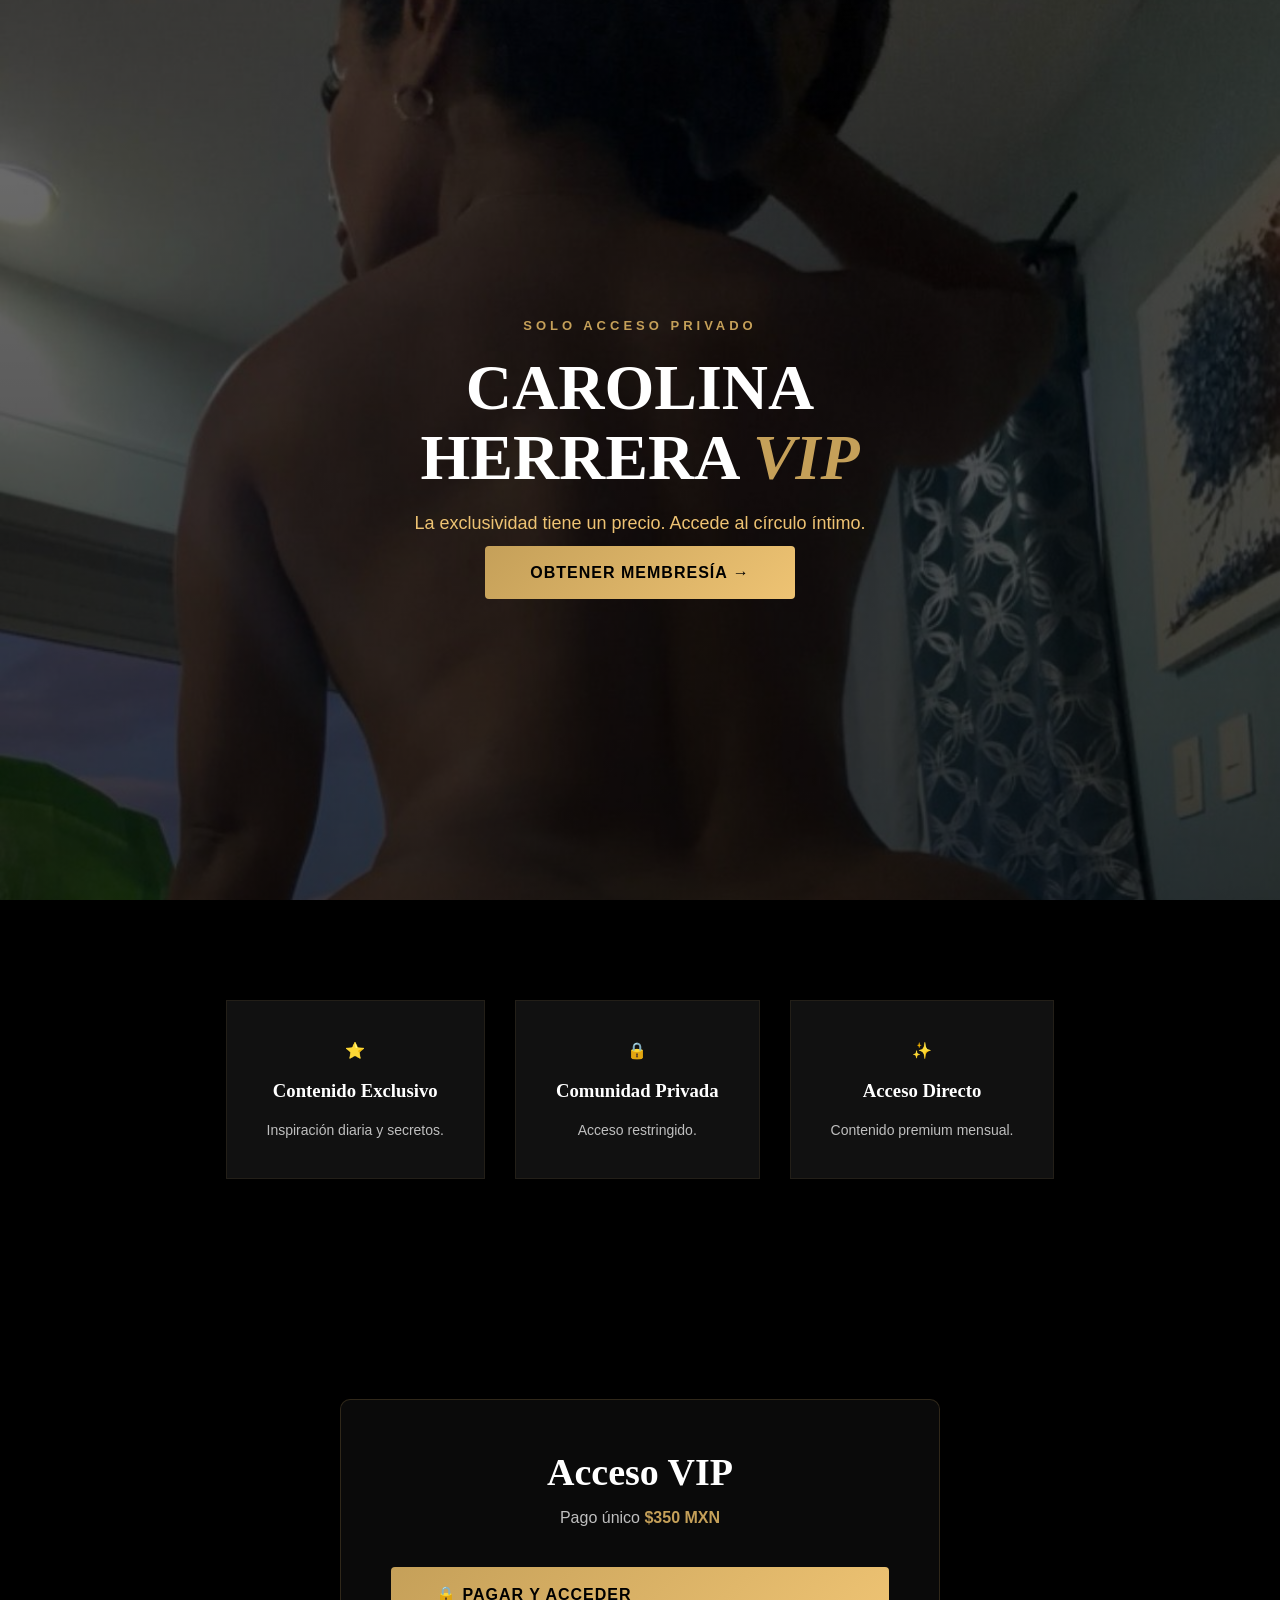
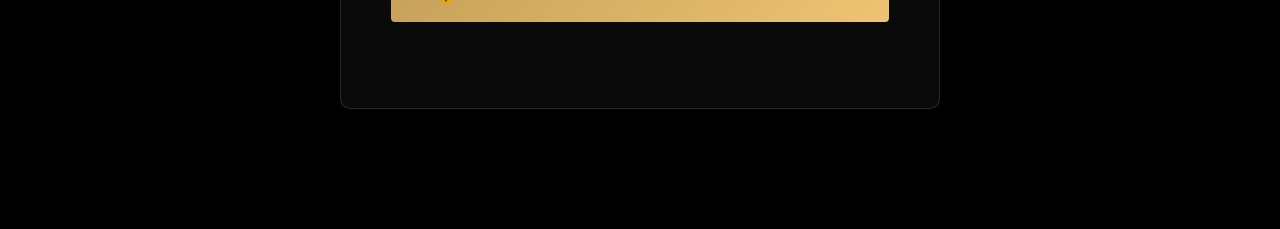
==== index.html @ 30a72f7e "Update index.html" ====
<!DOCTYPE html>
<html lang="es">
<head>
    <meta charset="UTF-8">
    <meta name="viewport" content="width=device-width, initial-scale=1.0">
    <title>VIP Acceso</title>
    <link rel="stylesheet" href="style.css">
</head>
<body>

<header class="hero">
    <div class="overlay">
        <p class="pre-title">SOLO ACCESO PRIVADO</p>

        <h1>
            <span class="white-text">CAROLINA</span><br>
            <span class="white-text">HERRERA</span>
            <span class="gold-italic">VIP</span>
        </h1>

        <p class="tagline">
            La exclusividad tiene un precio. Accede al círculo íntimo.
        </p>

        <a href="#checkout" class="btn-main">
            OBTENER MEMBRESÍA →
        </a>
    </div>
</header>

<section class="features">
    <div class="feature-box">
        <div class="icon">⭐</div>
        <h3>Contenido Exclusivo</h3>
        <p>Inspiración diaria y secretos.</p>
    </div>

    <div class="feature-box">
        <div class="icon">🔒</div>
        <h3>Comunidad Privada</h3>
        <p>Acceso restringido.</p>
    </div>

    <div class="feature-box">
        <div class="icon">✨</div>
        <h3>Acceso Directo</h3>
        <p>Contenido premium mensual.</p>
    </div>
</section>

<section id="checkout" class="checkout-container">
    <div class="checkout-box">

        <h2 class="panel-title">Acceso VIP</h2>

        <p class="panel-subtitle">
            Pago único <span class="gold-price">$350 MXN</span>
        </p>

        <!-- 🔥 CAMBIA ESTE LINK -->
        <a href="https://buy.stripe.com/7sY7sK6Xq8lueA37mo9Zm00" class="btn-main" target="_blank" rel="noopener">
    🔒 PAGAR Y ACCEDER
</a>

        <br><br>

        <!-- SUCCESS -->
        <div id="success" style="display:none; text-align:center;">
            <h2 class="gold-italic">¡PAGO EXITOSO! ✨</h2>
            <p>Bienvenido al VIP</p>

            <a href="https://t.me/+fI2PpCrHjd82ODEx" class="btn-main">
                ENTRAR AL TELEGRAM 🚀
            </a>
        </div>

    </div>
</section>

<script>
    // Mostrar éxito si vuelve desde Stripe
    if (window.location.hash === "#success") {
        document.getElementById("success").style.display = "block";
    }
</script>

</body>
</html>
<!-- update -->
---- style.css ----
* { margin: 0; padding: 0; box-sizing: border-box; }

/* VARIABLES (CLAVE PARA CONSISTENCIA) */
:root {
    --gold: #c5a059;
    --gold-light: #eec373;
    --bg-black: #000;
    --bg-dark: #0a0a0a;
    --text-gray: #bfbfbf;
}

/* BASE */
body { 
    background-color: var(--bg-black); 
    color: white; 
    font-family: 'Montserrat', sans-serif; 
    scroll-behavior: smooth;
}

/* HERO */
.hero {
    background: linear-gradient(rgba(0,0,0,0.55), rgba(0,0,0,0.75)), 
                url('./fondopagina.jpeg') center/cover no-repeat;
    height: 100vh;
    display: flex;
    flex-direction: column;
    align-items: center;
    justify-content: center;
    text-align: center;
    padding: 20px;
}

/* TEXTOS */
.pre-title { 
    color: var(--gold); 
    letter-spacing: 4px; 
    font-size: 13px; 
    margin-bottom: 20px; 
    font-weight: bold; 
}

h1 { 
    font-family: 'Playfair Display', serif; 
    font-size: clamp(2.5rem, 6vw, 4rem);
    line-height: 1.1; 
    margin-bottom: 20px; 
}

.white-text { color: #fff; }

.gold-italic { 
    color: var(--gold); 
    font-style: italic; 
    font-family: 'Playfair Display', serif; 
}

.tagline { 
    font-size: 18px; 
    max-width: 700px; 
    color: #eec373; 
    margin-bottom: 30px; 
    font-weight: 300; 
}

/* BOTÓN PRINCIPAL */
.btn-main {
    background: linear-gradient(135deg, var(--gold), var(--gold-light));
    color: black;
    padding: 18px 45px;
    text-decoration: none;
    font-weight: bold;
    text-transform: uppercase;
    letter-spacing: 1px;
    border-radius: 4px;
    transition: all 0.4s ease;
}

.btn-main:hover {
    box-shadow: 0 0 30px rgba(197, 160, 89, 0.7);
    transform: translateY(-3px);
}

/* SECCIÓN FEATURES */
.features {
    display: flex;
    justify-content: center;
    gap: 30px;
    padding: 100px 20px;
    flex-wrap: wrap;
}

.feature-box {
    background: #111;
    padding: 40px;
    max-width: 300px;
    text-align: center;
    border: 1px solid rgba(197,160,89,0.1);
    transition: all 0.3s ease;
}

.feature-box:hover {
    border-color: var(--gold);
    transform: translateY(-5px);
}

.feature-box h3 {
    margin: 20px 0;
    font-family: 'Playfair Display', serif;
}

.feature-box p {
    color: var(--text-gray);
    font-size: 14px;
}

/* CHECKOUT */
.checkout-container { 
    background-color: var(--bg-black); 
    padding: 120px 20px; 
    display: flex; 
    justify-content: center; 
}

.checkout-box {
    background: var(--bg-dark);
    padding: 50px;
    border-radius: 10px;
    border: 1px solid rgba(197,160,89,0.2);
    width: 100%;
    max-width: 600px;
    display: flex;
    flex-direction: column;
}

/* TITULOS */
.panel-title { 
    font-family: 'Playfair Display', serif; 
    font-size: 38px; 
    margin-bottom: 15px; 
    text-align: center;
}

.panel-subtitle { 
    color: var(--text-gray); 
    margin-bottom: 40px; 
    text-align: center;
}

.gold-price { 
    color: var(--gold); 
    font-weight: bold; 
}

/* INPUTS */
.input-group { margin-bottom: 25px; }

.input-group label { 
    display: block; 
    font-size: 12px; 
    letter-spacing: 2px; 
    margin-bottom: 10px; 
    color: #aaa;
}

.input-group input {
    width: 100%;
    background-color: #111;
    border: 1px solid rgba(197,160,89,0.3);
    padding: 15px;
    color: #fff;
    outline: none;
    border-radius: 5px;
}

/* BOTÓN BASE (SE MANTIENE PARA OTROS USOS) */
.btn-step-1 {
    width: 100%;
}

/* 🔥 BOTÓN CORREGIDO */
#payBtn {
    display: inline-flex;
    justify-content: center;
    align-items: center;
    gap: 8px;

    width: auto !important;        /* 👈 rompe el 100% */
    margin: 25px auto 0;

    background: linear-gradient(135deg, #c5a059, #eec373);
    color: #000;
    border: none;

    padding: 12px 20px;
    font-weight: bold;
    letter-spacing: 1px;
    font-size: 13px;
    text-transform: uppercase;

    cursor: pointer;
    border-radius: 6px;
    transition: all 0.3s ease;
}

/* HOVER */
#payBtn:hover {
    box-shadow: 0 0 25px rgba(197, 160, 89, 0.6);
    transform: translateY(-2px);
}

/* ACTIVE */
#payBtn:active {
    transform: scale(0.98);
}

/* DISABLED */
#payBtn:disabled {
    background: #444;
    color: #aaa;
    cursor: not-allowed;
    box-shadow: none;
}
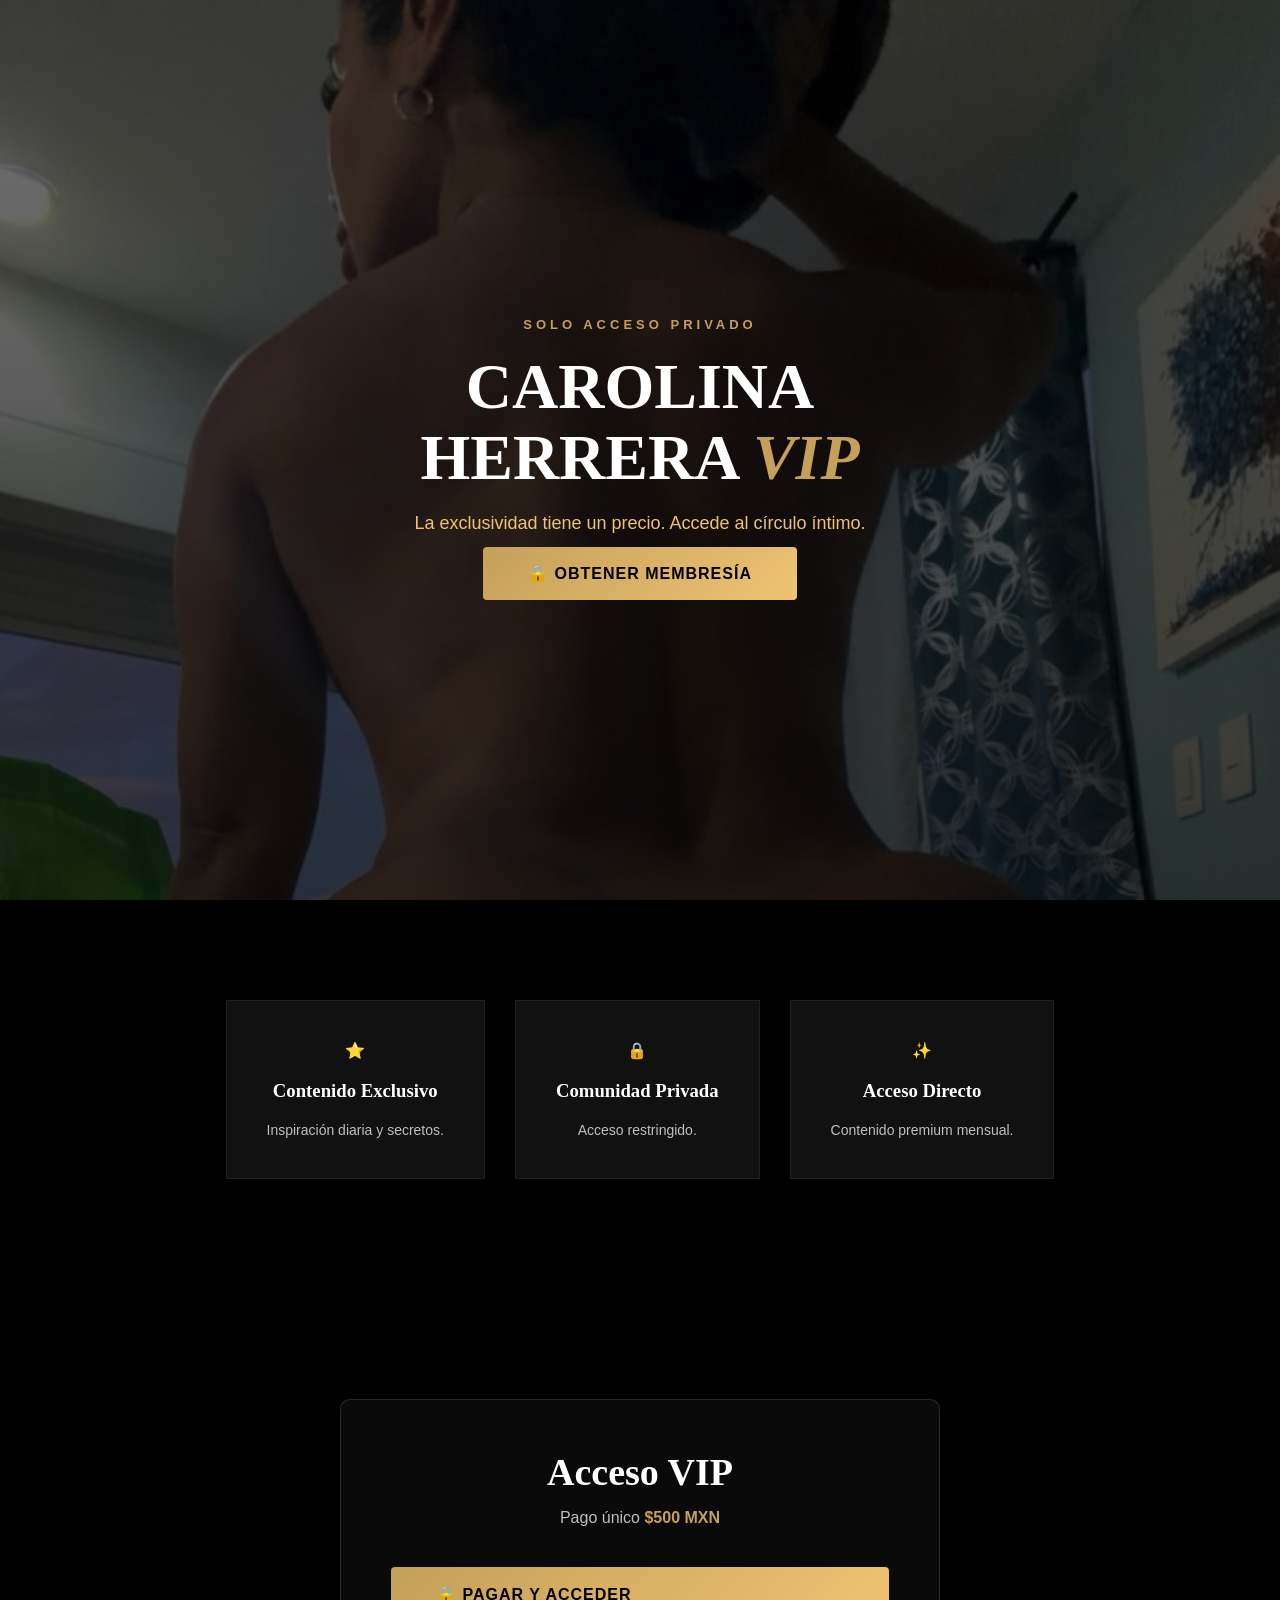
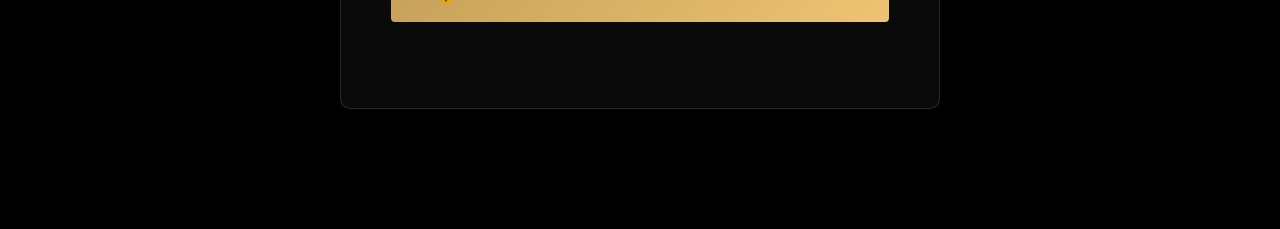
==== commit c54b99c7: "Update index.html" ====
--- a/index.html
+++ b/index.html
@@ -22,9 +22,10 @@
             La exclusividad tiene un precio. Accede al círculo íntimo.
         </p>
 
-        <a href="#checkout" class="btn-main">
-            OBTENER MEMBRESÍA →
-        </a>
+        <!-- 🔥 BOT -->
+        <a href="https://t.me/TU_BOT" class="btn-main">
+    🔒 OBTENER MEMBRESÍA
+</a>
     </div>
 </header>
 
@@ -54,11 +55,11 @@
         <h2 class="panel-title">Acceso VIP</h2>
 
         <p class="panel-subtitle">
-            Pago único <span class="gold-price">$350 MXN</span>
+            Pago único <span class="gold-price">$500 MXN</span>
         </p>
 
-        <!-- 🔥 CAMBIA ESTE LINK -->
-        <a href="https://buy.stripe.com/7sY7sK6Xq8lueA37mo9Zm00" class="btn-main" target="_blank" rel="noopener">
+        <!-- 🔥 BOT -->
+       <a href="https://t.me/TU_BOT" class="btn-main">
     🔒 PAGAR Y ACCEDER
 </a>
 
@@ -69,19 +70,18 @@
             <h2 class="gold-italic">¡PAGO EXITOSO! ✨</h2>
             <p>Bienvenido al VIP</p>
 
-            <a href="https://t.me/+fI2PpCrHjd82ODEx" class="btn-main">
+            <a href="https://t.me/+8_BzJZL6PrE4YjA5" class="btn-main">
                 ENTRAR AL TELEGRAM 🚀
             </a>
         </div>
 
     </div>
 </section>
-
+    
 <script>
-    // Mostrar éxito si vuelve desde Stripe
-    if (window.location.hash === "#success") {
-        document.getElementById("success").style.display = "block";
-    }
+setTimeout(() => {
+    window.location.href = "https://t.me/TU_BOT";
+}, 2000);
 </script>
 
 </body>
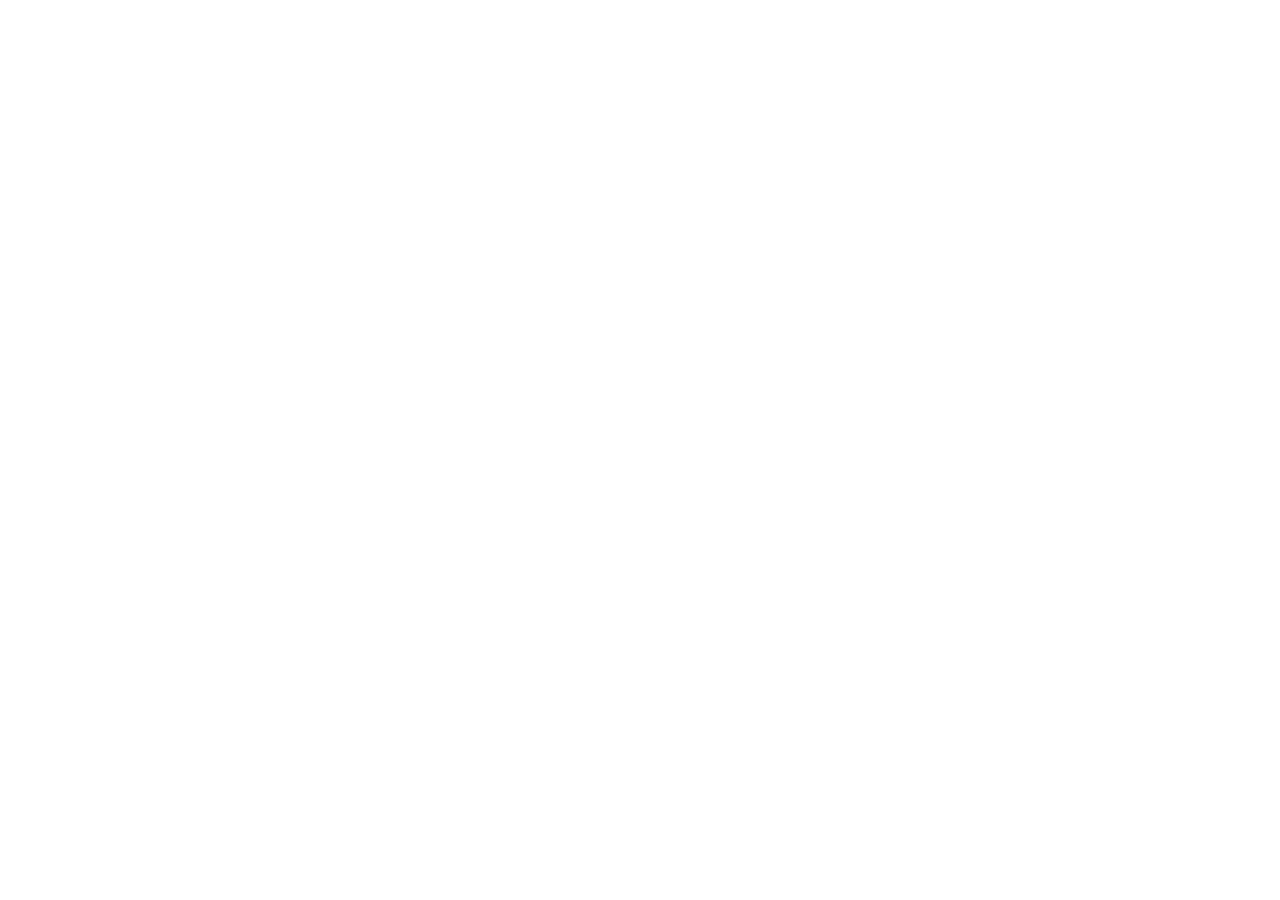
==== commit 8a0a5080: "Update index.html" ====
--- a/index.html
+++ b/index.html
@@ -22,10 +22,9 @@
             La exclusividad tiene un precio. Accede al círculo íntimo.
         </p>
 
-        <!-- 🔥 BOT -->
-        <a href="https://t.me/TU_BOT" class="btn-main">
-    🔒 OBTENER MEMBRESÍA
-</a>
+        <a href="https://t.me/CarolinaHerrera_VIP_bot" class="btn-main">
+            🔒 OBTENER MEMBRESÍA
+        </a>
     </div>
 </header>
 
@@ -49,41 +48,27 @@
     </div>
 </section>
 
-<section id="checkout" class="checkout-container">
+<section class="checkout-container">
     <div class="checkout-box">
 
         <h2 class="panel-title">Acceso VIP</h2>
 
         <p class="panel-subtitle">
-            Pago único <span class="gold-price">$500 MXN</span>
+            Suscripción mensual <span class="gold-price">$30 USD</span>
         </p>
 
-        <!-- 🔥 BOT -->
-       <a href="https://t.me/TU_BOT" class="btn-main">
-    🔒 PAGAR Y ACCEDER
-</a>
-
-        <br><br>
-
-        <!-- SUCCESS -->
-        <div id="success" style="display:none; text-align:center;">
-            <h2 class="gold-italic">¡PAGO EXITOSO! ✨</h2>
-            <p>Bienvenido al VIP</p>
-
-            <a href="https://t.me/+8_BzJZL6PrE4YjA5" class="btn-main">
-                ENTRAR AL TELEGRAM 🚀
-            </a>
-        </div>
+        <a href="https://t.me/CarolinaHerrera_VIP_bot" class="btn-main">
+            🔒 PAGAR Y ACCEDER
+        </a>
 
     </div>
 </section>
-    
+
 <script>
 setTimeout(() => {
-    window.location.href = "https://t.me/TU_BOT";
+    window.location.href = "https://t.me/CarolinaHerrera_VIP_bot";
 }, 2000);
 </script>
 
 </body>
 </html>
-<!-- update -->
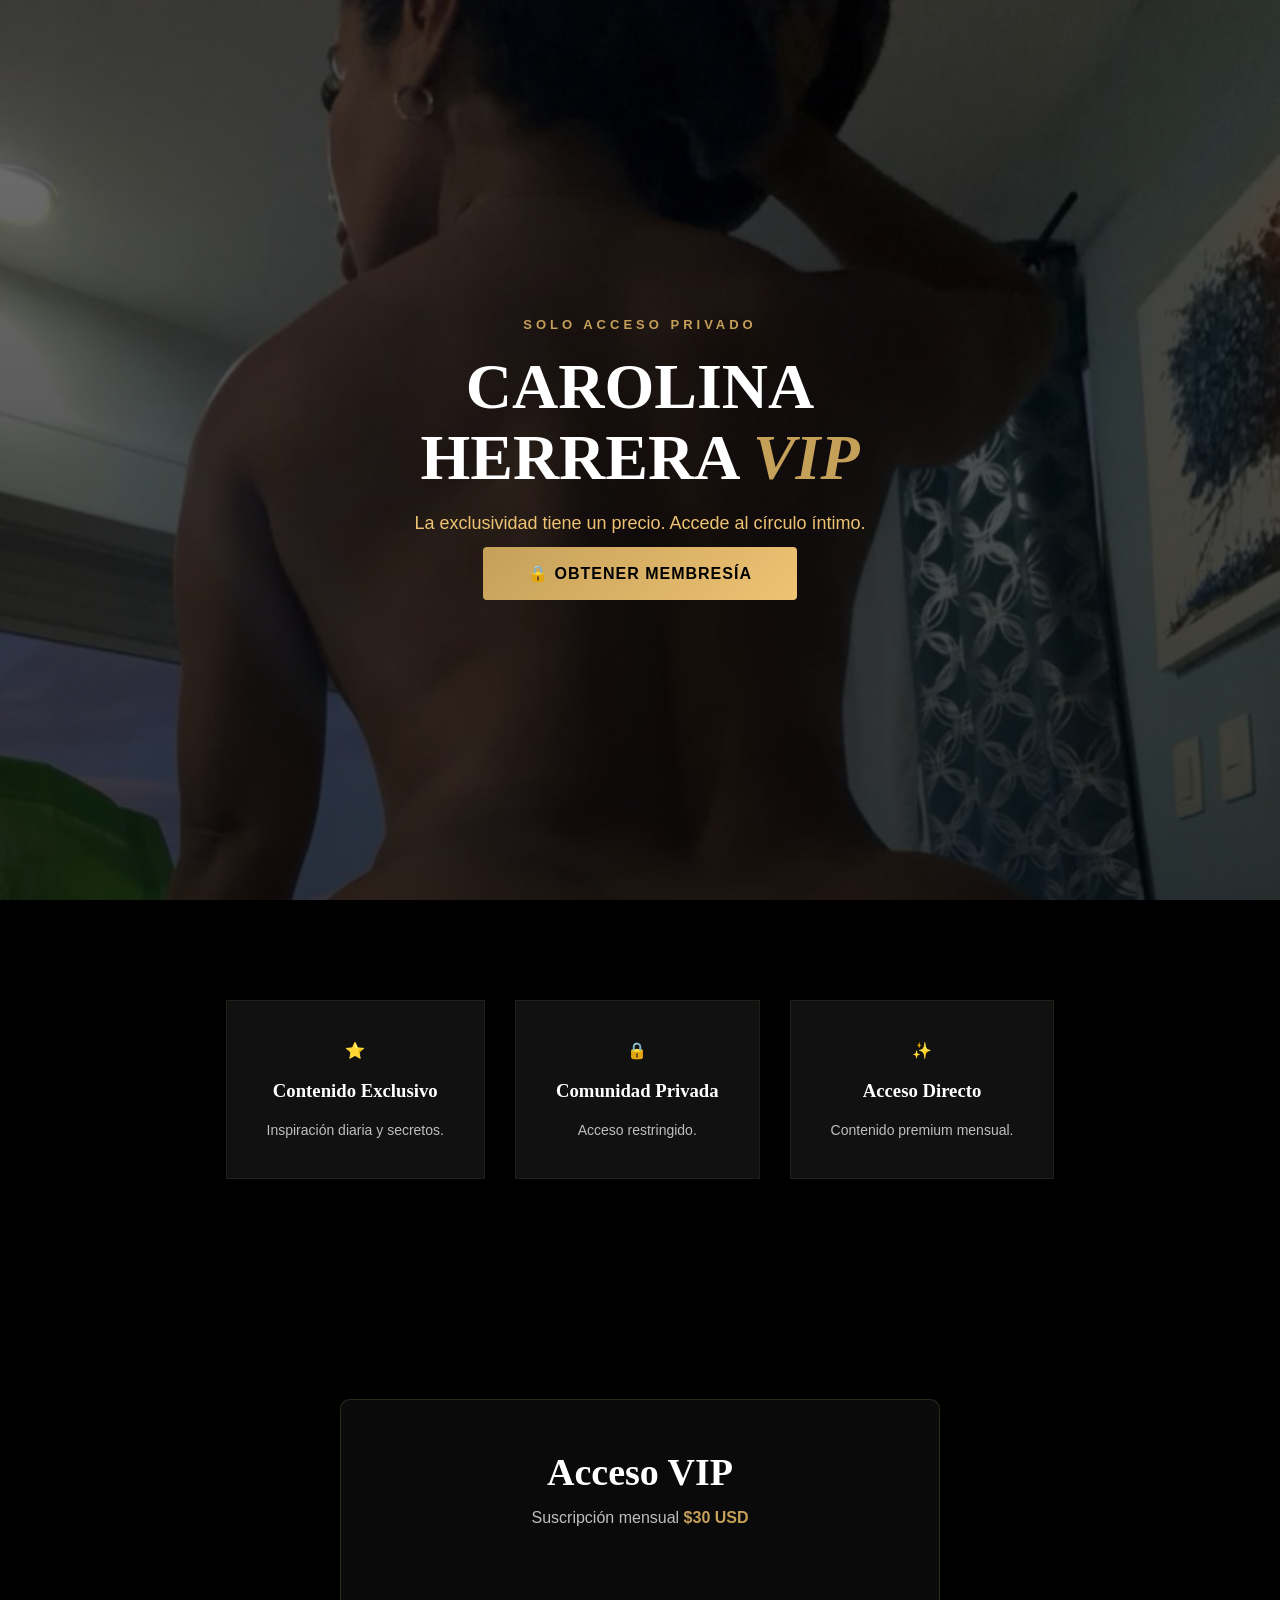
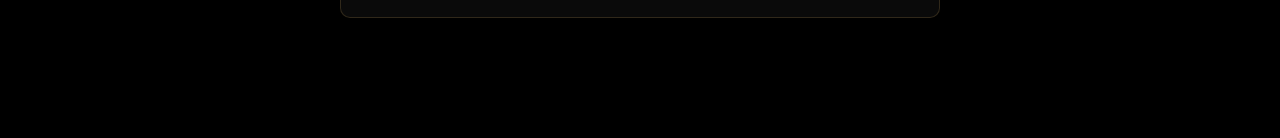
==== commit fa19f028: "Update index.html" ====
--- a/index.html
+++ b/index.html
@@ -22,6 +22,7 @@
             La exclusividad tiene un precio. Accede al círculo íntimo.
         </p>
 
+        <!-- 🔥 BOT (ENTRADA PRINCIPAL) -->
         <a href="https://t.me/CarolinaHerrera_VIP_bot" class="btn-main">
             🔒 OBTENER MEMBRESÍA
         </a>
@@ -57,17 +58,14 @@
             Suscripción mensual <span class="gold-price">$30 USD</span>
         </p>
 
-        <a href="https://t.me/CarolinaHerrera_VIP_bot" class="btn-main">
-            🔒 PAGAR Y ACCEDER
-        </a>
-
     </div>
 </section>
 
 <script>
-setTimeout(() => {
-    window.location.href = "https://t.me/CarolinaHerrera_VIP_bot";
-}, 2000);
+
+    // 🔥 REDIRIGE A TU BACKEND (STRIPE)
+   window.location.href = `https://backend-pagos-jmek.onrender.com/crear-pago?user_id=${userId}`;
+}
 </script>
 
 </body>
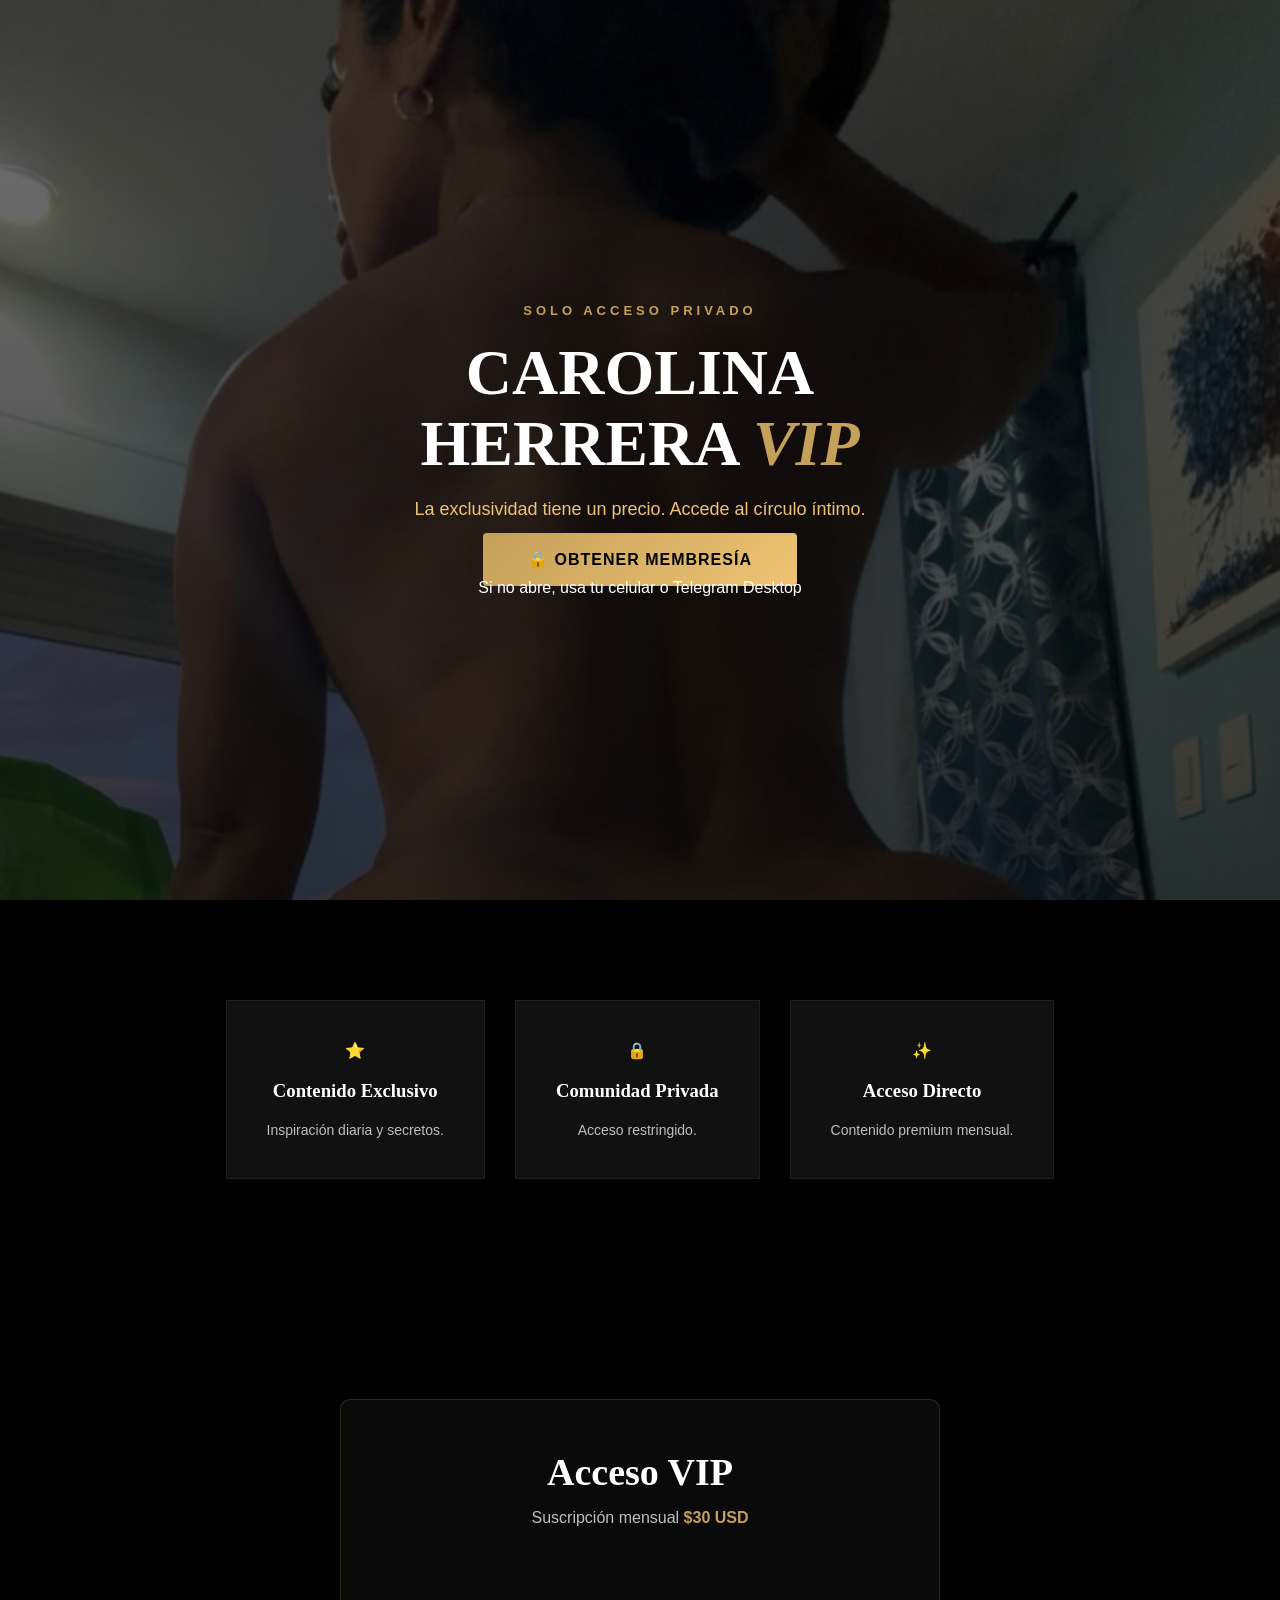
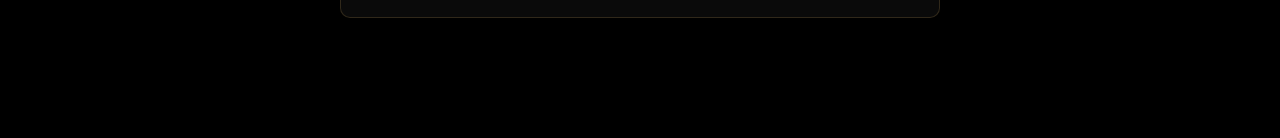
==== commit 61efd6ea: "Update index.html" ====
--- a/index.html
+++ b/index.html
@@ -23,9 +23,12 @@
         </p>
 
         <!-- 🔥 BOT (ENTRADA PRINCIPAL) -->
-        <a href="https://t.me/CarolinaHerrera_VIP_bot" class="btn-main">
-            🔒 OBTENER MEMBRESÍA
-        </a>
+       <a href="https://t.me/CarolinaHerrera_VIP_bot?start=vip" target="_blank" class="btn-main">
+    🔒 OBTENER MEMBRESÍA
+</a>
+        <p style="margin-top:10px;">
+Si no abre, usa tu celular o Telegram Desktop
+</p>
     </div>
 </header>
 
@@ -61,12 +64,6 @@
     </div>
 </section>
 
-<script>
-
-    // 🔥 REDIRIGE A TU BACKEND (STRIPE)
-   window.location.href = `https://backend-pagos-jmek.onrender.com/crear-pago?user_id=${userId}`;
-}
-</script>
 
 </body>
 </html>
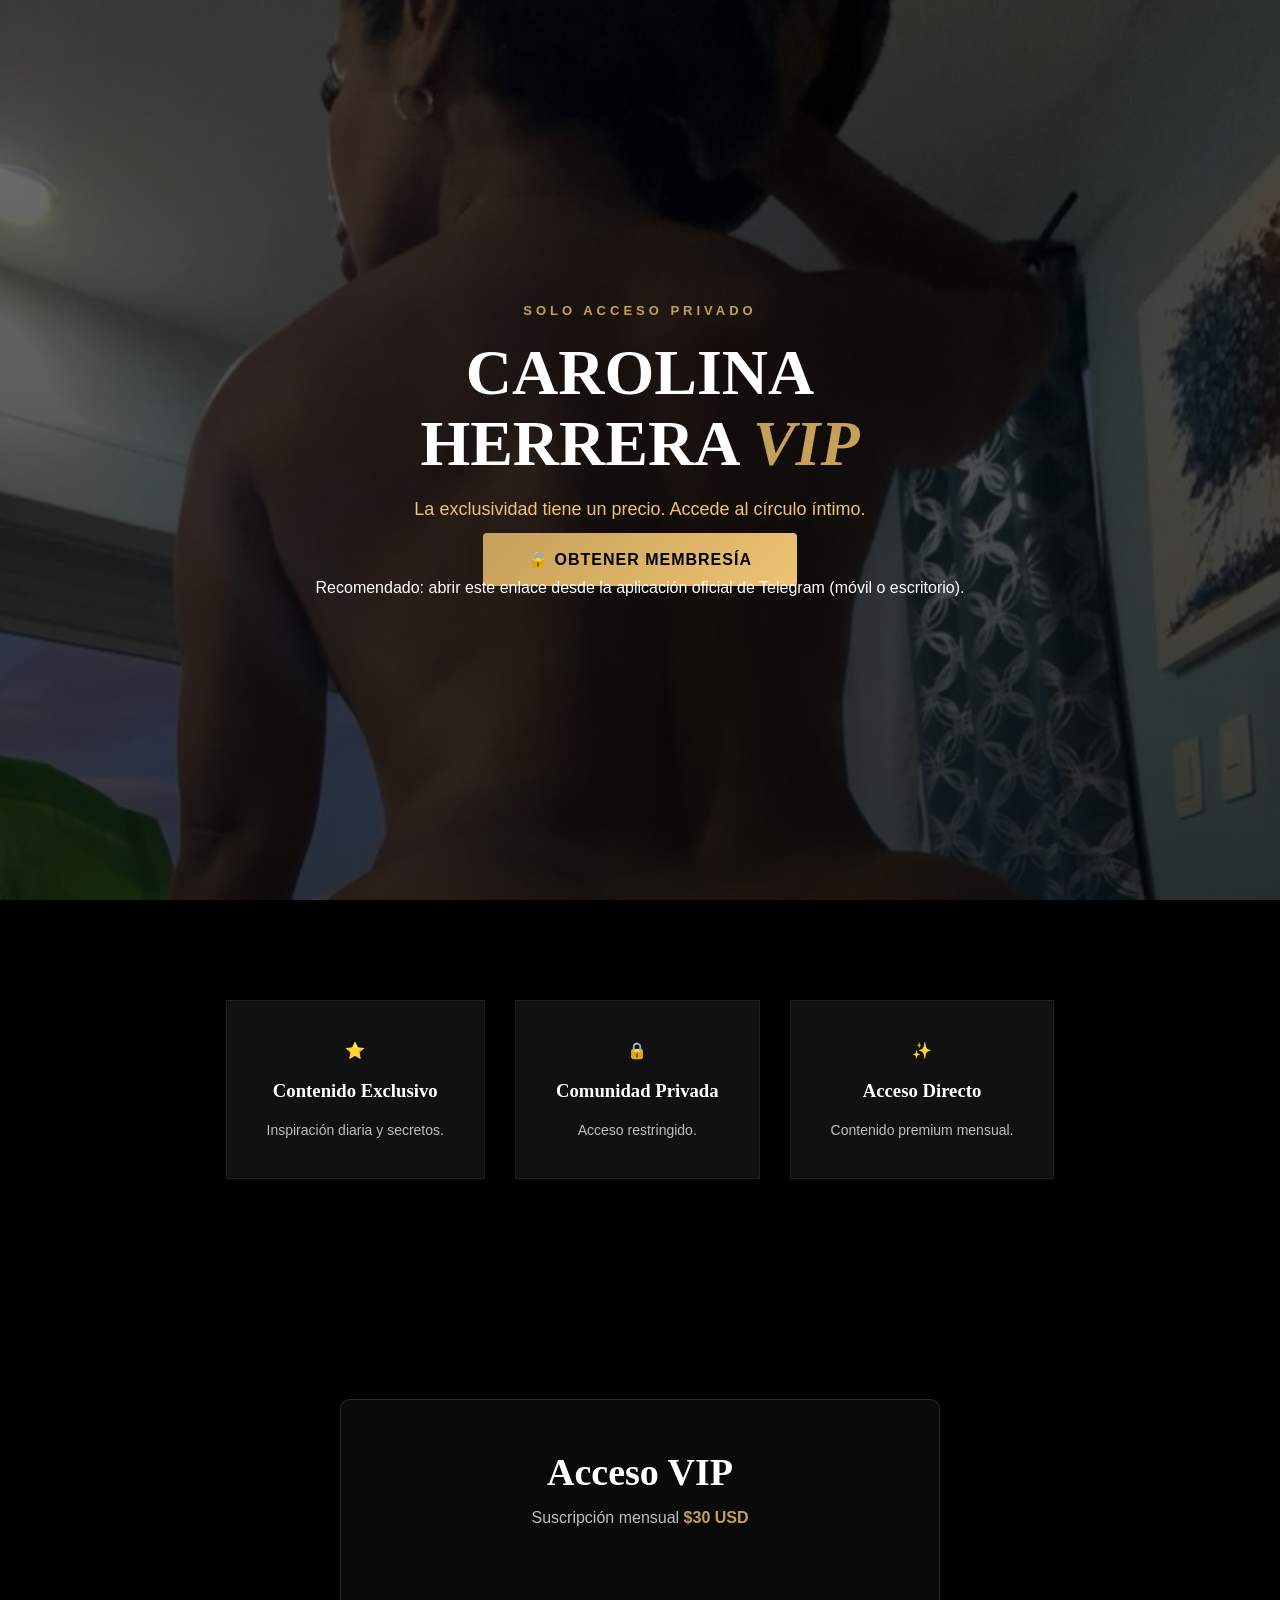
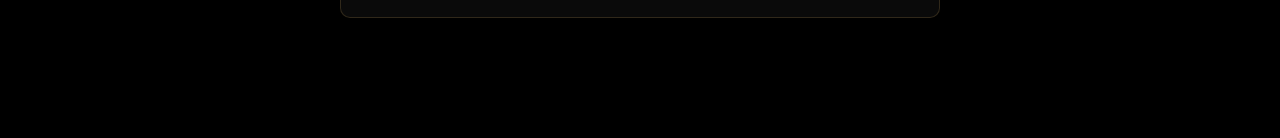
==== commit bb73f27d: "Update index.html" ====
--- a/index.html
+++ b/index.html
@@ -27,7 +27,7 @@
     🔒 OBTENER MEMBRESÍA
 </a>
         <p style="margin-top:10px;">
-Si no abre, usa tu celular o Telegram Desktop
+Recomendado: abrir este enlace desde la aplicación oficial de Telegram (móvil o escritorio).
 </p>
     </div>
 </header>
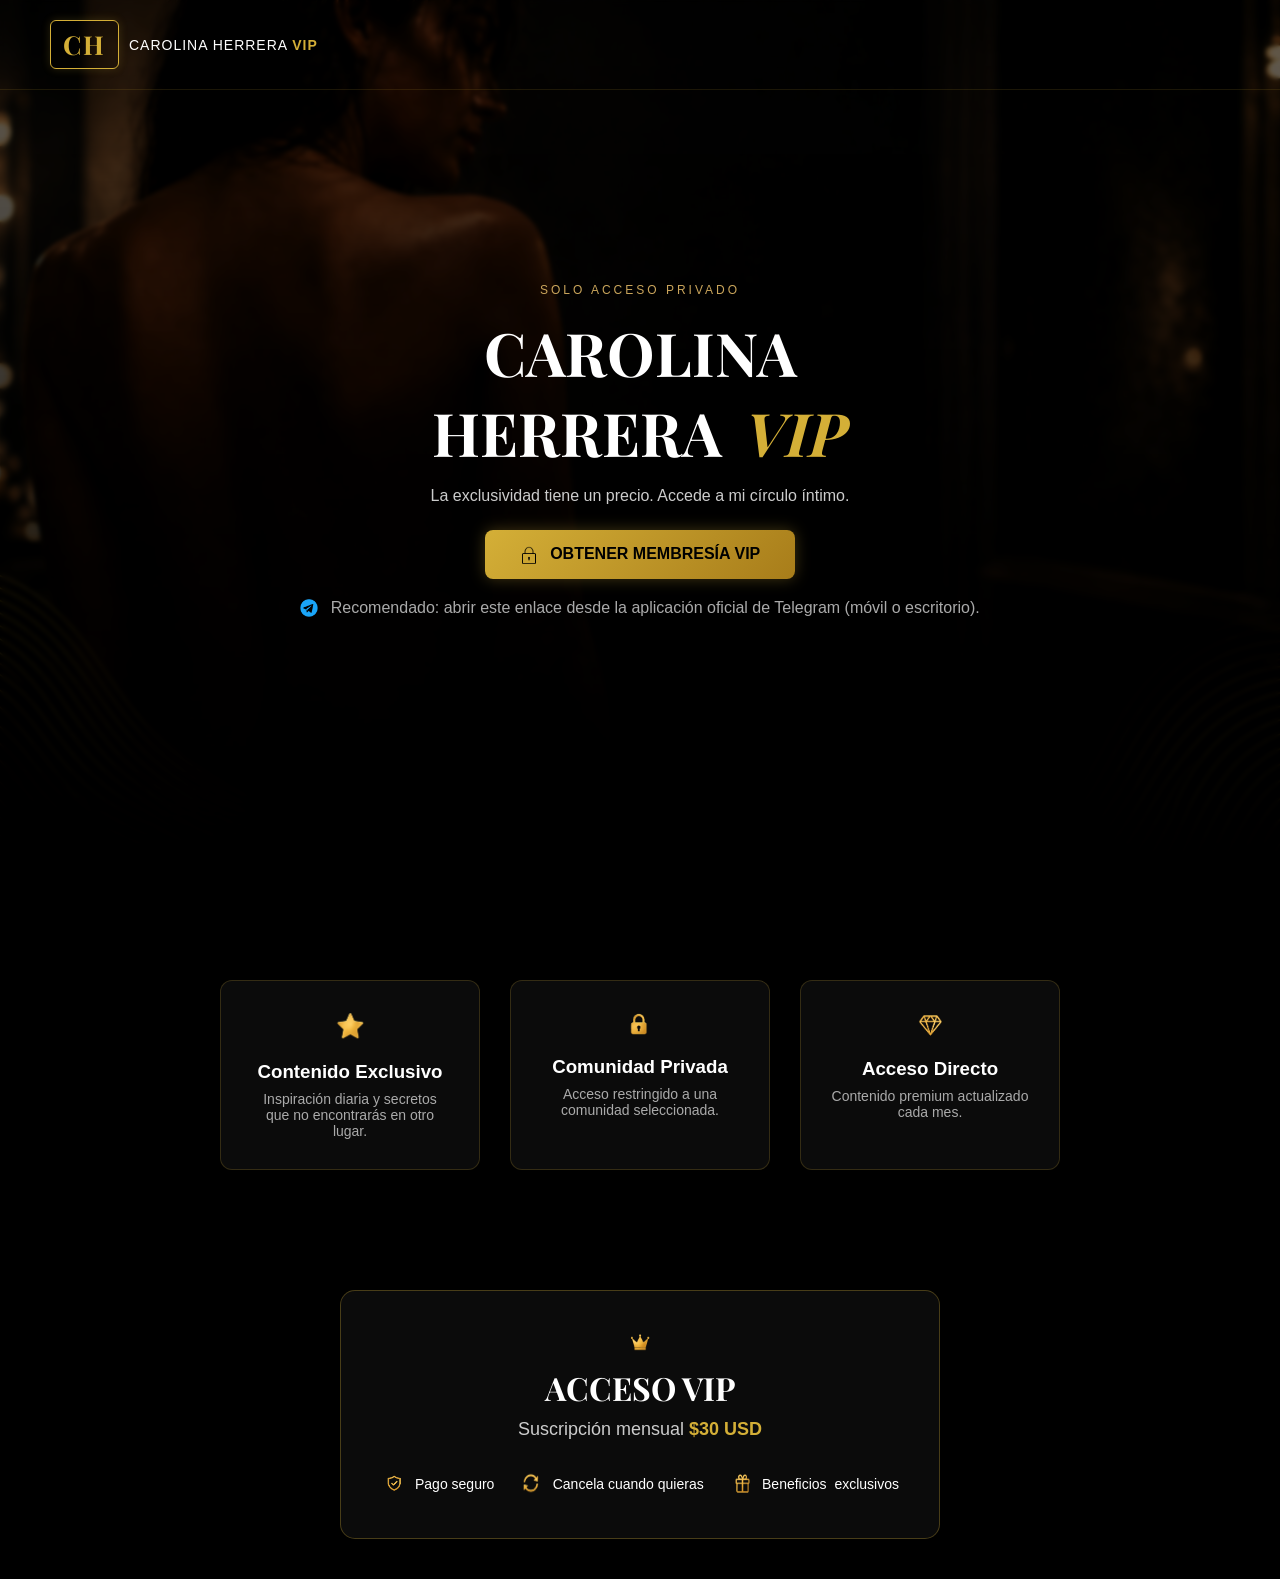
==== commit dc5a3afb: "Update index.html" ====
--- a/index.html
+++ b/index.html
@@ -3,10 +3,18 @@
 <head>
     <meta charset="UTF-8">
     <meta name="viewport" content="width=device-width, initial-scale=1.0">
-    <title>VIP Acceso</title>
+    <title>Carolina Herrera VIP</title>
+    <link href="https://fonts.googleapis.com/css2?family=Playfair+Display:wght@500;700&display=swap" rel="stylesheet">
     <link rel="stylesheet" href="style.css">
 </head>
 <body>
+    <!-- NAVBAR -->
+<nav class="navbar">
+    <div class="logo">
+        <span class="logo-ch">CH</span>
+        <span class="logo-text">CAROLINA HERRERA <b>VIP</b></span>
+    </div>
+</nav>
 
 <header class="hero">
     <div class="overlay">
@@ -19,14 +27,15 @@
         </h1>
 
         <p class="tagline">
-            La exclusividad tiene un precio. Accede al círculo íntimo.
+            La exclusividad tiene un precio. Accede a mi círculo íntimo.
         </p>
 
         <!-- 🔥 BOT (ENTRADA PRINCIPAL) -->
        <a href="https://t.me/CarolinaHerrera_VIP_bot?start=vip" target="_blank" class="btn-main">
-    🔒 OBTENER MEMBRESÍA
+     <img src="candado.png" class="icon-inline"> OBTENER MEMBRESÍA VIP
 </a>
-        <p style="margin-top:10px;">
+       <p class="note">
+    <img src="teletele.png" class="icon-inline">
 Recomendado: abrir este enlace desde la aplicación oficial de Telegram (móvil o escritorio).
 </p>
     </div>
@@ -34,32 +43,39 @@
 
 <section class="features">
     <div class="feature-box">
-        <div class="icon">⭐</div>
+        <img src="estrella.png" class="icon-img">
         <h3>Contenido Exclusivo</h3>
-        <p>Inspiración diaria y secretos.</p>
-    </div>
+        <p>Inspiración diaria y secretos que no encontrarás en otro lugar.</p>
+   </div>
 
-    <div class="feature-box">
-        <div class="icon">🔒</div>
+   <div class="feature-box">
+        <img src="candado2.png" class="icon-img">
         <h3>Comunidad Privada</h3>
-        <p>Acceso restringido.</p>
-    </div>
+        <p>Acceso restringido a una comunidad seleccionada.</p>
+   </div>
 
-    <div class="feature-box">
-        <div class="icon">✨</div>
+   <div class="feature-box">
+        <img src="diamante.png" class="icon-img">
         <h3>Acceso Directo</h3>
-        <p>Contenido premium mensual.</p>
-    </div>
+        <p>Contenido premium actualizado cada mes.</p>
+   </div>
 </section>
 
 <section class="checkout-container">
     <div class="checkout-box">
 
-        <h2 class="panel-title">Acceso VIP</h2>
+        <h2 class="panel-title">
+           <img src="corona.png" class="icon-crown"> 
+            ACCESO VIP</h2>
 
         <p class="panel-subtitle">
             Suscripción mensual <span class="gold-price">$30 USD</span>
         </p>
+         <div class="benefits">
+            <span><img src="seguridad.png"> Pago seguro</span>
+            <span><img src="cancelar.png"> Cancela cuando quieras</span>
+            <span><img src="regalo.png"> Beneficios &nbsp;exclusivos</span>
+        </div>
 
     </div>
 </section>
--- a/style.css
+++ b/style.css
@@ -1,222 +1,298 @@
-* { margin: 0; padding: 0; box-sizing: border-box; }
-
-/* VARIABLES (CLAVE PARA CONSISTENCIA) */
-:root {
-    --gold: #c5a059;
-    --gold-light: #eec373;
-    --bg-black: #000;
-    --bg-dark: #0a0a0a;
-    --text-gray: #bfbfbf;
-}
-
-/* BASE */
-body { 
-    background-color: var(--bg-black); 
-    color: white; 
-    font-family: 'Montserrat', sans-serif; 
-    scroll-behavior: smooth;
+* {
+    margin: 0;
+    padding: 0;
+    box-sizing: border-box;
+}
+
+body {
+    background: #000;
+    color: #fff;
+    font-family: 'Inter', sans-serif;
+}
+
+/* NAVBAR */
+.navbar {
+    position: absolute;
+    top: 0;
+    width: 100%;
+    padding: 20px 50px;
+    display: flex;
+    align-items: center;
+    z-index: 10;
+    border-bottom: 1px solid #d4af3722;
+}
+
+.logo {
+    display: flex;
+    align-items: center;
+    gap: 10px;
+}
+
+.logo-ch {
+    font-family: 'Playfair Display', serif;
+    font-size: 26px;
+    font-weight: 700;
+    letter-spacing: 2px;
+    color: #d4af37;
+    border: 1px solid #d4af37;
+    padding: 6px 12px;
+    border-radius: 6px;
+    box-shadow: 0 0 10px rgba(212,175,55,0.2);
+    
+}
+
+.logo-text {
+    font-size: 14px;
+    letter-spacing: 1px;
+}
+
+.logo-text b {
+    color: #d4af37;
 }
 
 /* HERO */
 .hero {
-    background: linear-gradient(rgba(0,0,0,0.55), rgba(0,0,0,0.75)), 
-                url('./fondopagina.jpeg') center/cover no-repeat;
     height: 100vh;
+    background: url("./FONDOPREMIUM.png") center/cover no-repeat;
+    position: relative;
+}
+
+.overlay {
+    background: linear-gradient(to bottom, rgba(0,0,0,0.6), #000);
+    backdrop-filter: blur(2px);
+    height: 100%;
     display: flex;
     flex-direction: column;
-    align-items: center;
     justify-content: center;
+    align-items: center;
     text-align: center;
-    padding: 20px;
-}
-
-/* TEXTOS */
-.pre-title { 
-    color: var(--gold); 
-    letter-spacing: 4px; 
-    font-size: 13px; 
-    margin-bottom: 20px; 
-    font-weight: bold; 
-}
-
-h1 { 
-    font-family: 'Playfair Display', serif; 
-    font-size: clamp(2.5rem, 6vw, 4rem);
-    line-height: 1.1; 
-    margin-bottom: 20px; 
-}
-
-.white-text { color: #fff; }
-
-.gold-italic { 
-    color: var(--gold); 
-    font-style: italic; 
-    font-family: 'Playfair Display', serif; 
-}
-
-.tagline { 
-    font-size: 18px; 
-    max-width: 700px; 
-    color: #eec373; 
-    margin-bottom: 30px; 
-    font-weight: 300; 
-}
-
-/* BOTÓN PRINCIPAL */
+}
+
+.pre-title {
+    color: #caa55b;
+    letter-spacing: 3px;
+    font-size: 12px;
+    margin-bottom: 15px;
+}
+
+h1 {
+    font-family: 'Playfair Display', serif;
+    font-size: clamp(32px, 6vw, 60px);
+}
+
+.gold-italic {
+    color: #d4af37;
+    font-style: italic;
+    margin-left: 10px;
+}
+
+.tagline {
+    margin-top: 15px;
+    color: #ccc;
+}
+
+/* BOTÓN PRO */
 .btn-main {
-    background: linear-gradient(135deg, var(--gold), var(--gold-light));
-    color: black;
-    padding: 18px 45px;
+    margin-top: 25px;
+    padding: 15px 35px;
+    background: linear-gradient(135deg, #d4af37, #a87d1a);
+    color: #000;
+    border-radius: 8px;
+    font-weight: bold;
     text-decoration: none;
-    font-weight: bold;
-    text-transform: uppercase;
-    letter-spacing: 1px;
-    border-radius: 4px;
-    transition: all 0.4s ease;
+    transition: 0.3s;
+    box-shadow: 0 0 15px rgba(212,175,55,0.3);
 }
 
 .btn-main:hover {
-    box-shadow: 0 0 30px rgba(197, 160, 89, 0.7);
-    transform: translateY(-3px);
-}
-
-/* SECCIÓN FEATURES */
+    transform: scale(1.07);
+    box-shadow: 0 0 25px rgba(212,175,55,0.6);
+}
+
+/* TELEGRAM */
+.telegram-icon svg {
+    width: 18px;
+    vertical-align: middle;
+    margin-right: 8px;
+}
+
+.note {
+    margin-top: 20px;
+    color: #aaa;
+}
+
+/* FEATURES */
 .features {
     display: flex;
     justify-content: center;
     gap: 30px;
-    padding: 100px 20px;
+    padding: 80px 20px;
     flex-wrap: wrap;
 }
 
 .feature-box {
-    background: #111;
+    background: #0b0b0b;
+    border: 1px solid rgba(212,175,55,0.2);
+    padding: 30px;
+    width: 260px;
+    border-radius: 12px;
+    transition: 0.3s;
+    text-align: center; /* 🔥 CENTRA TODO */
+}
+.feature-box h3 {
+    margin-top: 10px;
+    margin-bottom: 8px;
+}
+
+.feature-box p {
+    color: #aaa;
+    font-size: 14px;
+}
+
+.feature-box:hover {
+    transform: translateY(-8px);
+    box-shadow: 0 0 20px rgba(212,175,55,0.2);
+}
+
+/* CHECKOUT */
+.checkout-container {
+    display: flex;
+    justify-content: center;
     padding: 40px;
-    max-width: 300px;
+}
+
+.checkout-box {
+    background: #0b0b0b;
+    border: 1px solid rgba(212,175,55,0.3);
+    padding: 40px;
+    width: 600px;
     text-align: center;
-    border: 1px solid rgba(197,160,89,0.1);
-    transition: all 0.3s ease;
-}
-
-.feature-box:hover {
-    border-color: var(--gold);
-    transform: translateY(-5px);
-}
-
-.feature-box h3 {
-    margin: 20px 0;
+    border-radius: 15px;
+    box-shadow: 0 0 30px rgba(0,0,0,0.8);
+}
+
+/* CORONA */
+.crown {
+    font-size: 28px;
+    margin-bottom: 10px;
+}
+
+/* TEXTO */
+.panel-title {
     font-family: 'Playfair Display', serif;
-}
-
-.feature-box p {
-    color: var(--text-gray);
+    font-size: 32px;
+}
+
+.gold-price {
+    color: #d4af37;
+    font-weight: bold;
+}
+/* BENEFICIOS */
+.benefits {
+    margin-top: 30px;
+    display: flex;
+    justify-content: space-between;
+    align-items: center;
+    gap: 20px;
+    flex-wrap: nowrap; /* 🔥 NO SE BAJAN */
+}
+/* ICONOS GENERALES */
+.icon-img {
+    width: 40px;
+    display: block;
+    margin: 0 auto 15px; /* 🔥 CENTRADO PERFECTO */
+}
+
+.icon-inline {
+    width: 18px;
+    vertical-align: middle;
+    margin-right: 8px;
+}
+
+/* CORONA */
+.icon-crown {
+    width: 30px;
+    display: block;
+    margin: 0 auto 10px;
+}
+
+/* BENEFICIOS ICONOS */
+.benefits img {
+    width: 28px; /* 🔥 MÁS GRANDES */
+    height: 28px;
+}
+/* TEXTO BENEFICIOS */
+.benefits span {
+    display: flex;
+    align-items: center;
+    gap: 6px; /* 🔥 separación uniforme */
     font-size: 14px;
+    white-space: nowrap; /* 🔥 evita que se parta en 2 líneas */
 }
 
 /* CHECKOUT */
-.checkout-container { 
-    background-color: var(--bg-black); 
-    padding: 120px 20px; 
-    display: flex; 
-    justify-content: center; 
-}
-
-.checkout-box {
-    background: var(--bg-dark);
-    padding: 50px;
-    border-radius: 10px;
-    border: 1px solid rgba(197,160,89,0.2);
-    width: 100%;
-    max-width: 600px;
-    display: flex;
-    flex-direction: column;
-}
-
-/* TITULOS */
-.panel-title { 
-    font-family: 'Playfair Display', serif; 
-    font-size: 38px; 
-    margin-bottom: 15px; 
-    text-align: center;
-}
-
-.panel-subtitle { 
-    color: var(--text-gray); 
-    margin-bottom: 40px; 
-    text-align: center;
-}
-
-.gold-price { 
-    color: var(--gold); 
-    font-weight: bold; 
-}
-
-/* INPUTS */
-.input-group { margin-bottom: 25px; }
-
-.input-group label { 
-    display: block; 
-    font-size: 12px; 
-    letter-spacing: 2px; 
-    margin-bottom: 10px; 
-    color: #aaa;
-}
-
-.input-group input {
-    width: 100%;
-    background-color: #111;
-    border: 1px solid rgba(197,160,89,0.3);
-    padding: 15px;
-    color: #fff;
-    outline: none;
-    border-radius: 5px;
-}
-
-/* BOTÓN BASE (SE MANTIENE PARA OTROS USOS) */
-.btn-step-1 {
-    width: 100%;
-}
-
-/* 🔥 BOTÓN CORREGIDO */
-#payBtn {
-    display: inline-flex;
-    justify-content: center;
-    align-items: center;
-    gap: 8px;
-
-    width: auto !important;        /* 👈 rompe el 100% */
-    margin: 25px auto 0;
-
-    background: linear-gradient(135deg, #c5a059, #eec373);
-    color: #000;
-    border: none;
-
-    padding: 12px 20px;
-    font-weight: bold;
-    letter-spacing: 1px;
-    font-size: 13px;
-    text-transform: uppercase;
-
-    cursor: pointer;
-    border-radius: 6px;
-    transition: all 0.3s ease;
-}
-
-/* HOVER */
-#payBtn:hover {
-    box-shadow: 0 0 25px rgba(197, 160, 89, 0.6);
-    transform: translateY(-2px);
-}
-
-/* ACTIVE */
-#payBtn:active {
-    transform: scale(0.98);
-}
-
-/* DISABLED */
-#payBtn:disabled {
-    background: #444;
-    color: #aaa;
-    cursor: not-allowed;
-    box-shadow: none;
-}
+.panel-subtitle {
+    margin-top: 10px;
+    font-size: 18px;
+    color: #ccc;
+}
+
+/* 📱 MOBILE FIX TOTAL */
+@media (max-width: 768px) {
+
+    /* NAV */
+    .navbar {
+        padding: 15px 20px;
+    }
+
+    /* HERO */
+    .hero {
+        height: auto;
+        padding: 120px 20px 60px;
+    }
+
+    h1 {
+        font-size: 36px;
+    }
+
+    .tagline {
+        font-size: 14px;
+        padding: 0 10px;
+    }
+
+    /* FEATURES */
+    .features {
+        flex-direction: column;
+        align-items: center;
+    }
+
+    /* CHECKOUT */
+    .checkout-container {
+        padding: 20px;
+    }
+
+    .checkout-box {
+        width: 100%; /* 🔥 CLAVE */
+        padding: 25px;
+    }
+
+    .panel-title {
+        font-size: 26px;
+    }
+
+    .panel-subtitle {
+        font-size: 16px;
+    }
+
+    /* BENEFICIOS */
+    .benefits {
+        flex-wrap: wrap; /* 🔥 AHORA SÍ BAJAN */
+        justify-content: center;
+        gap: 15px;
+    }
+
+    .benefits span {
+        font-size: 13px;
+    }
+
+}
